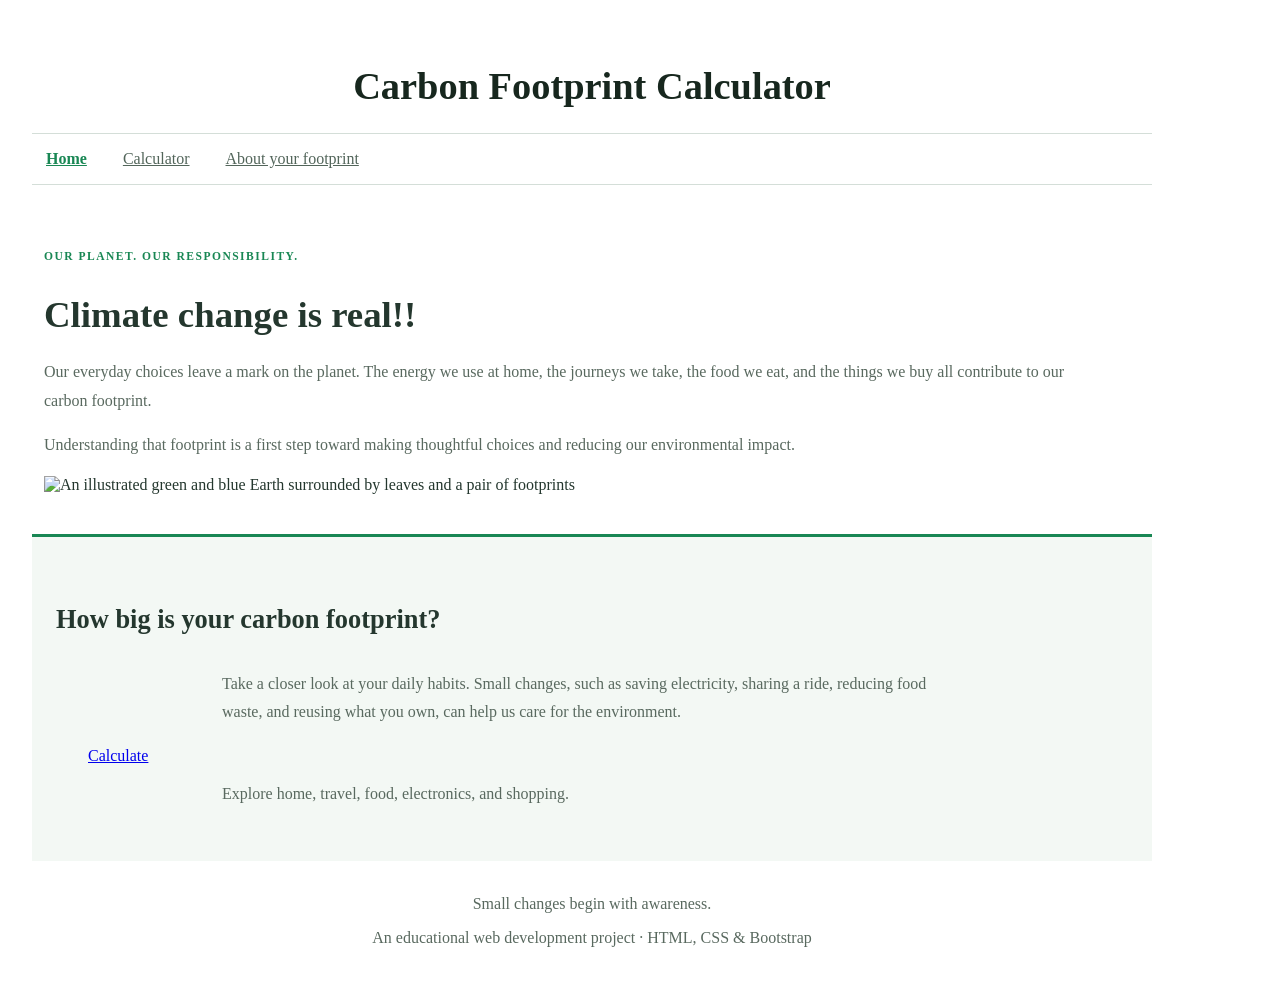
==== index.html @ 4fc1d618 "Add responsive pages, calculator logic, and project guide" ====
<!DOCTYPE html>
<html lang="en">
<head>
  <meta charset="UTF-8">
  <meta name="viewport" content="width=device-width, initial-scale=1">
  <meta name="description" content="Explore your everyday environmental impact with a simple educational carbon footprint calculator.">
  <title>Carbon Footprint Calculator</title>
  <link rel="icon" href="assets/earth.svg" type="image/svg+xml">
  <link rel="stylesheet" href="vendor/bootstrap.min.css">
  <link rel="stylesheet" href="styles.css">
</head>
<body>
  <a class="skip-link" href="#main">Skip to content</a>
  <header class="container-fluid page-width site-header">
    <h1>Carbon Footprint Calculator</h1>
    <nav class="home-nav" aria-label="Main navigation">
      <a class="nav-link active" href="index.html" aria-current="page">Home</a>
      <a class="nav-link" href="calculator.html">Calculator</a>
      <a class="nav-link" href="#about">About your footprint</a>
    </nav>
  </header>
  <main id="main" class="container-fluid page-width">
    <!-- Original replacement text: the assignment screenshots omit the reference paragraphs. -->
    <section class="row align-items-center intro-section" aria-labelledby="climate-heading">
      <div class="col-md-6 intro-copy">
        <p class="eyebrow">OUR PLANET. OUR RESPONSIBILITY.</p>
        <h2 id="climate-heading">Climate change is real!!</h2>
        <p>Our everyday choices leave a mark on the planet. The energy we use at home, the journeys we take, the food we eat, and the things we buy all contribute to our carbon footprint.</p>
        <p>Understanding that footprint is a first step toward making thoughtful choices and reducing our environmental impact.</p>
      </div>
      <div class="col-md-6 text-center">
        <img class="img-fluid planet-image" src="assets/earth.svg" width="520" height="380" alt="An illustrated green and blue Earth surrounded by leaves and a pair of footprints">
      </div>
    </section>
    <section id="about" class="assessment text-center" aria-labelledby="assess-heading">
      <h4 id="assess-heading">How big is your carbon footprint?</h4>
      <p>Take a closer look at your daily habits. Small changes, such as saving electricity, sharing a ride, reducing food waste, and reusing what you own, can help us care for the environment.</p>
      <!-- The assignment explicitly requests an anchor styled as a blue button. -->
      <a class="btn btn-primary calculate-link" href="calculator.html">Calculate</a>
      <p class="small text-secondary mt-3 mb-0">Explore home, travel, food, electronics, and shopping.</p>
    </section>
  </main>
  <footer class="page-footer container-fluid page-width">
    <p>Small changes begin with awareness.</p>
    <p class="small">An educational web development project · HTML, CSS &amp; Bootstrap</p>
  </footer>
</body>
</html>
---- styles.css ----
/* Bootstrap supplies the grid, cards, forms and buttons. These rules match the reference's green-and-white style. */
:root { --green: #198754; --ink: #24372e; --muted: #59695f; }
body { color: var(--ink); background: #fff; font-size: 16px; }
[hidden] { display: none !important; }
.page-width { max-width: 1120px; padding-left: 24px; padding-right: 24px; }
.site-header { padding-top: 30px; }
h1 { font-family: Georgia, "Times New Roman", serif; font-weight: 700; text-align: center; color: #17271e; font-size: clamp(1.7rem, 4vw, 2.4rem); margin-bottom: 25px; }
.home-nav { display: flex; flex-wrap: wrap; gap: 8px; padding: 7px 0; border-top: 1px solid #d4ded8; border-bottom: 1px solid #d4ded8; }
.home-nav .nav-link { padding: 9px 14px; color: #52655a; }
.home-nav .active { color: var(--green); font-weight: 600; }
.intro-section { padding: 54px 12px 40px; }
.intro-copy { padding-right: 32px; }
.eyebrow { color: var(--green); font-size: .72rem; font-weight: 700; letter-spacing: .13em; margin-bottom: 16px; }
h2 { font-family: Georgia, "Times New Roman", serif; font-weight: 700; font-size: clamp(1.8rem, 3vw, 2.3rem); margin-bottom: 22px; }
.intro-copy p:not(.eyebrow) { color: var(--muted); line-height: 1.8; }
.planet-image { max-height: 330px; }
.assessment { background: #f3f8f4; border-top: 3px solid var(--green); padding: 32px 24px; }
.assessment h4 { font-family: Georgia, "Times New Roman", serif; font-size: 1.65rem; font-weight: 700; }
.assessment > p { max-width: 740px; margin: 15px auto 22px; line-height: 1.7; color: var(--muted); }
.calculate-link { padding: 10px 32px; }
.page-footer { text-align: center; color: var(--muted); margin-top: 34px; padding-bottom: 22px; }
.page-footer p { margin-bottom: 5px; }
.calculator-nav { display: flex; align-items: center; gap: 12px; border-bottom: 1px solid #d4ded8; padding-bottom: 7px; }
.calculator-tabs { flex: 1; display: flex; flex-wrap: wrap; gap: 2px; }
.calculator-tabs .nav-link { padding: 9px 11px; color: #52655a; border: 0; border-bottom: 3px solid transparent; border-radius: 0; background: none; }
.calculator-tabs .nav-link[aria-selected="true"] { color: #17271e; border-bottom-color: var(--green); font-weight: 600; }
.calculator-card { max-width: 550px; margin: 44px auto 0; border-color: #cdd9d1; border-radius: 4px; }
.calculator-card .card-header { background: var(--green); color: white; text-align: center; padding: 13px 18px; }
.calculator-card .card-header h2 { font-family: inherit; font-size: 1rem; font-weight: 500; margin: 0; }
.calculator-card .card-body { padding: 26px 24px; min-height: 240px; }
.calculator-card .card-footer { background: #f7f8f7; padding: 12px; text-align: center; }
.form-row { margin-bottom: 18px; align-items: center; }
.form-row:last-child { margin-bottom: 0; }
.form-label { margin-bottom: 0; }
.step-caption { font-size: .83rem; color: var(--muted); margin-bottom: 22px; }
.privacy-note { text-align: center; max-width: 550px; margin: 16px auto; font-size: .8rem; color: var(--muted); }
.result-number { font-size: 2.5rem; font-weight: 700; color: var(--green); line-height: 1.2; }
.result-summary { text-align: center; background: #f3f8f4; padding: 20px 12px; margin-bottom: 22px; }
.result-table { font-size: .9rem; }
.method-note { font-size: .85rem; color: var(--muted); }
.method-note summary { cursor: pointer; color: #285a40; padding: 8px 0; }
.method-note ul { padding-left: 19px; }
:focus-visible { outline: 3px solid #0b5ed7 !important; outline-offset: 3px; }
.skip-link { position: absolute; left: 15px; top: -70px; background: white; padding: 10px; z-index: 10; }
.skip-link:focus { top: 10px; }
@media (max-width: 575.98px) {
  .page-width { padding-left: 16px; padding-right: 16px; }
  .site-header { padding-top: 22px; }
  .intro-section { padding: 32px 0 22px; }
  .intro-copy { padding-right: 12px; }
  .planet-image { max-height: 230px; }
  .assessment { padding: 25px 16px; }
  .calculator-nav { align-items: flex-start; gap: 4px; }
  .calculator-tabs .nav-link { font-size: .8rem; padding: 8px; }
  .calculator-card { margin-top: 25px; }
  .calculator-card .card-body { padding: 22px 18px; }
  .form-label { margin-bottom: 7px; }
}
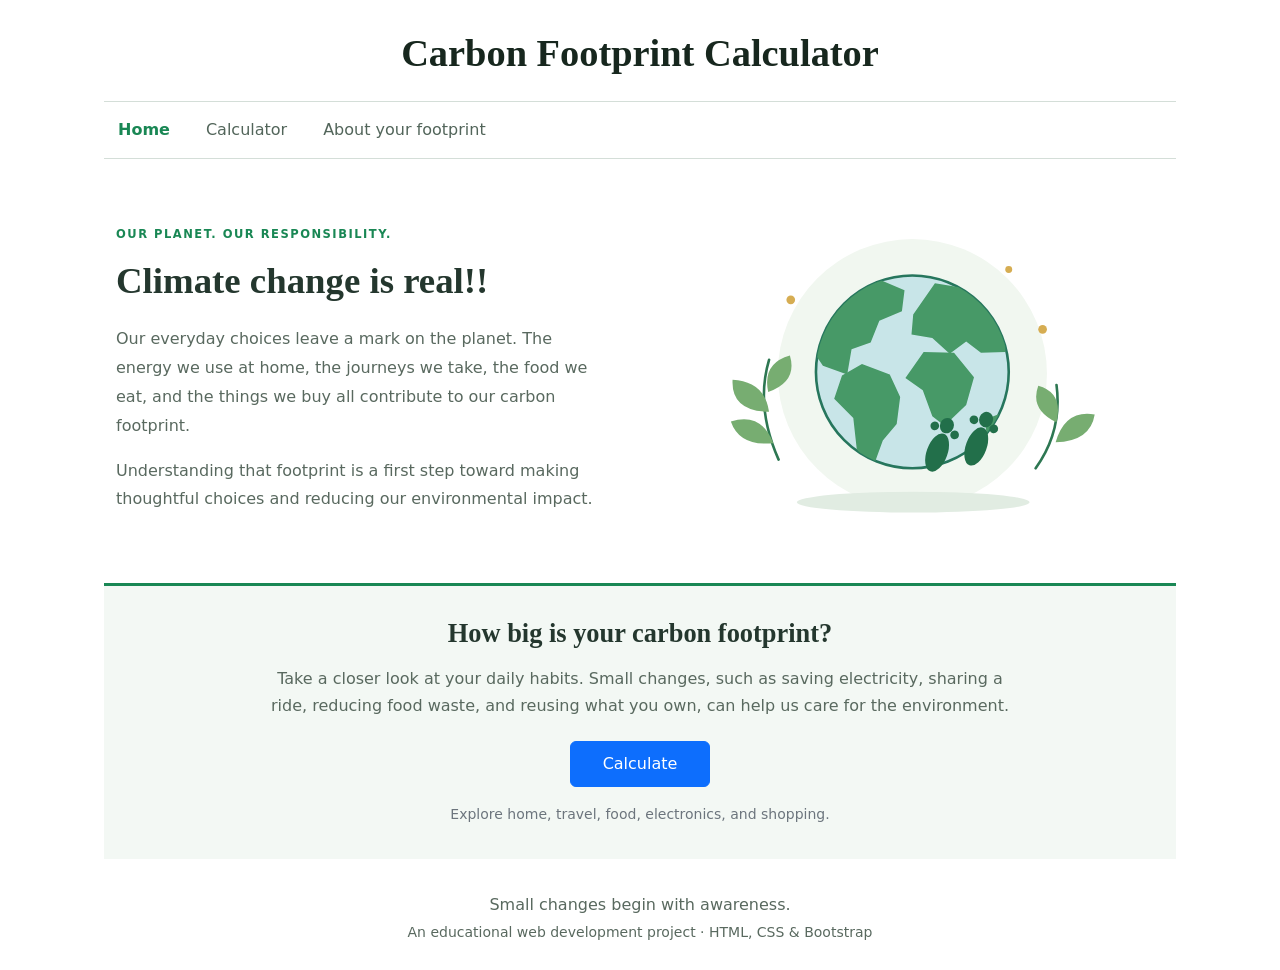
==== commit 78d68517: "Update index.html" ====
--- a/index.html
+++ b/index.html
@@ -20,7 +20,6 @@
     </nav>
   </header>
   <main id="main" class="container-fluid page-width">
-    <!-- Original replacement text: the assignment screenshots omit the reference paragraphs. -->
     <section class="row align-items-center intro-section" aria-labelledby="climate-heading">
       <div class="col-md-6 intro-copy">
         <p class="eyebrow">OUR PLANET. OUR RESPONSIBILITY.</p>
@@ -35,7 +34,6 @@
     <section id="about" class="assessment text-center" aria-labelledby="assess-heading">
       <h4 id="assess-heading">How big is your carbon footprint?</h4>
       <p>Take a closer look at your daily habits. Small changes, such as saving electricity, sharing a ride, reducing food waste, and reusing what you own, can help us care for the environment.</p>
-      <!-- The assignment explicitly requests an anchor styled as a blue button. -->
       <a class="btn btn-primary calculate-link" href="calculator.html">Calculate</a>
       <p class="small text-secondary mt-3 mb-0">Explore home, travel, food, electronics, and shopping.</p>
     </section>
